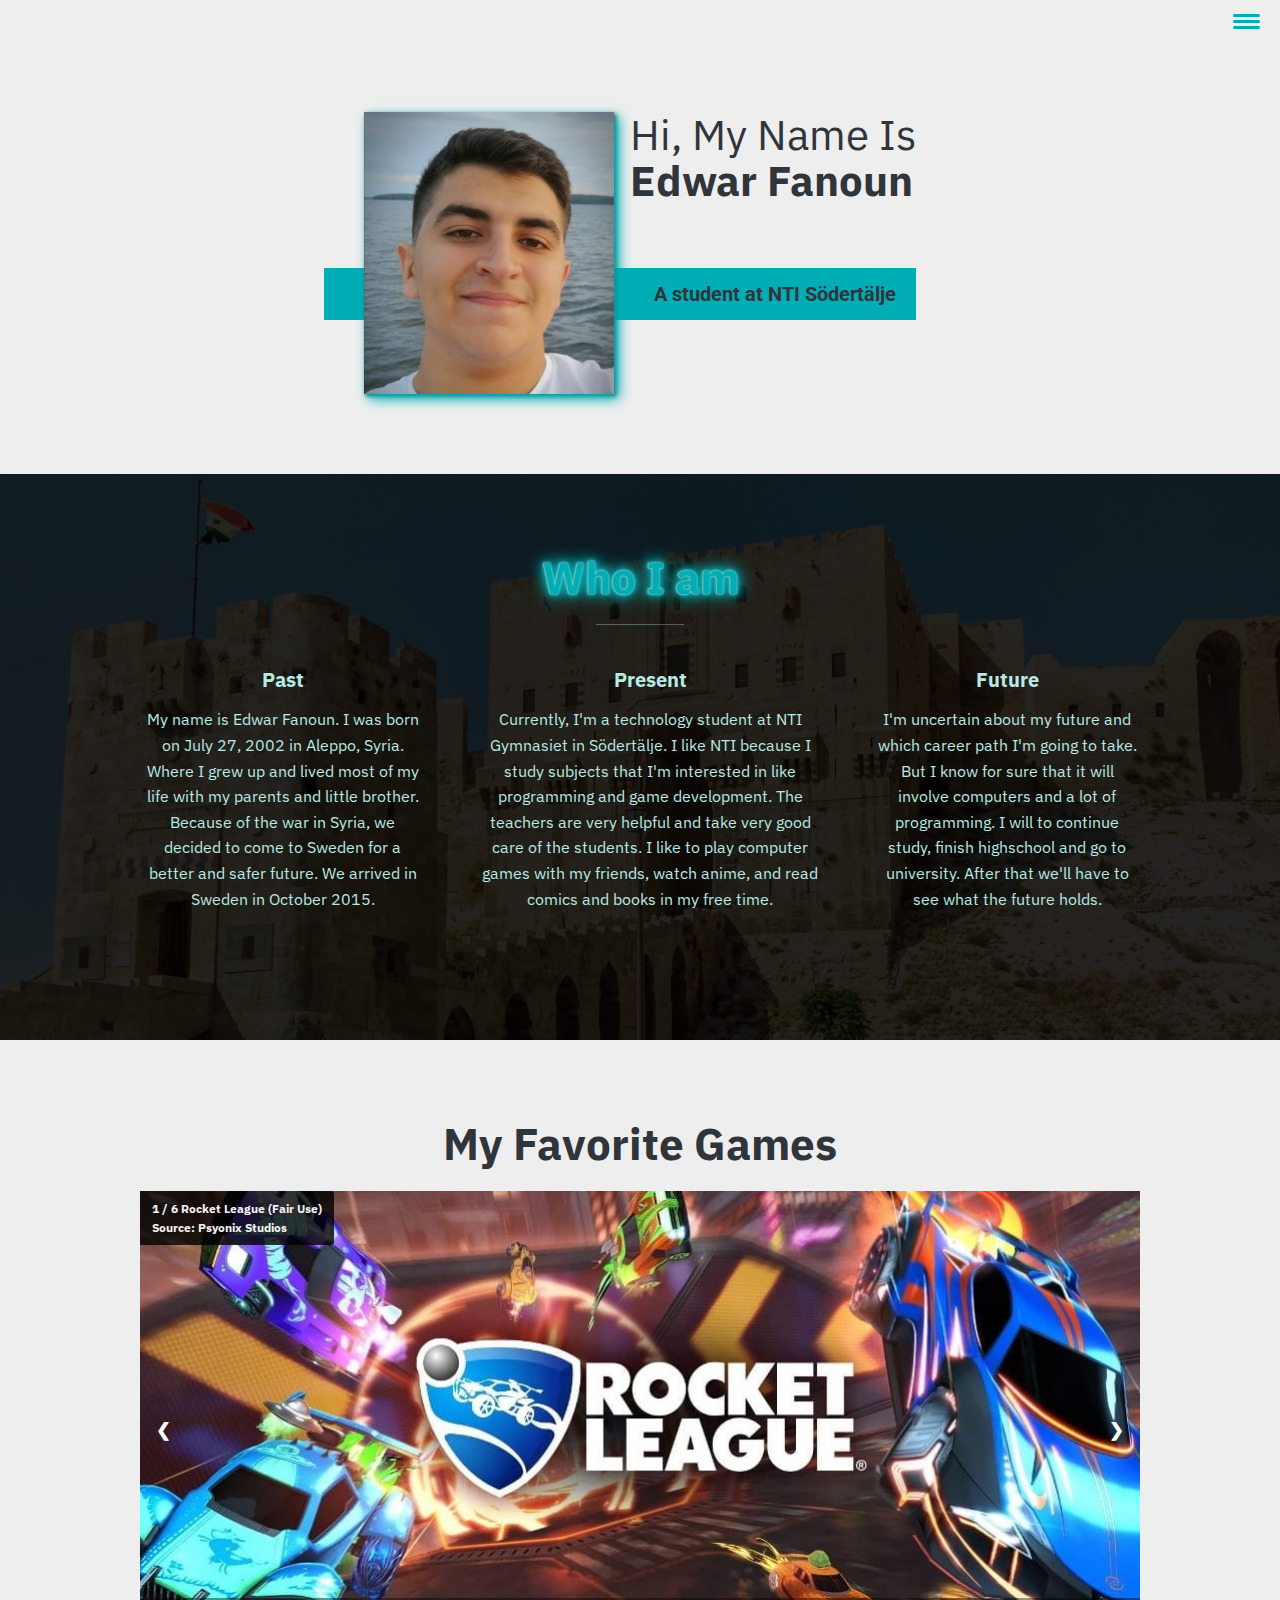
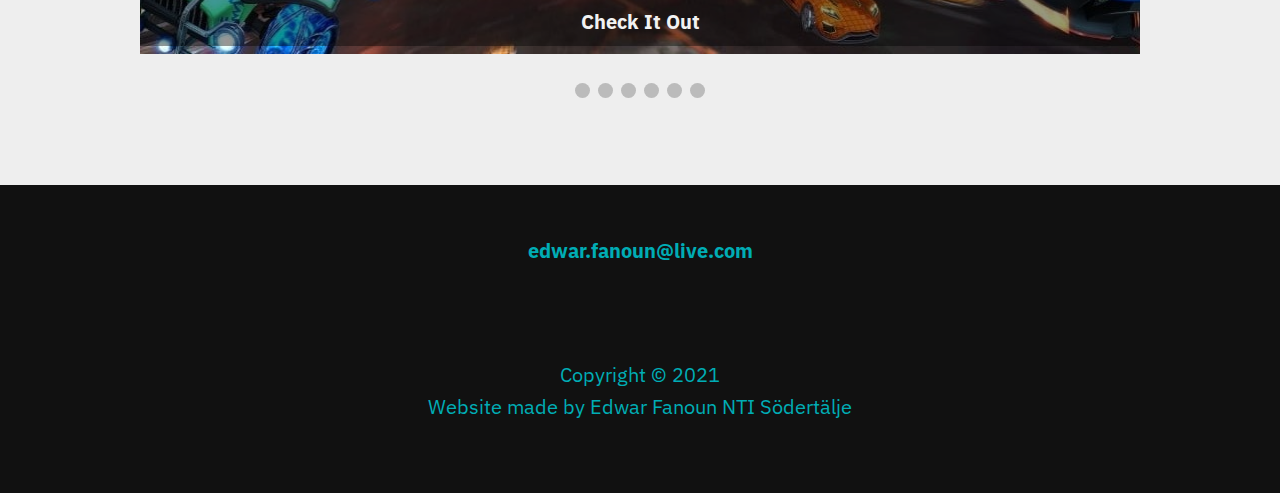
==== index.html @ 3e74bfff "c" ====
<!DOCTYPE html>
<html lang="en">
    <head>
        <meta charset="UTF-8">
        <meta name="viewport" content="width=device=width,initial-scale=1.0 ">
        <title> Edwar's Portfolio </title>
        <link rel="stylesheet" href="Index.css">
        <link rel="stylesheet" href="https://cdnjs.cloudflare.com/ajax/libs/font-awesome/5.11.2/css/all.css" integrity="sha256-46qynGAkLSFpVbEBog43gvNhfrOj+BmwXdxFgVK/Kvc=" crossorigin="anonymous"/>
        <link rel="preconnect" href="https://fonts.gstatic.com">
        <link href="https://fonts.googleapis.com/css2?family=IBM+Plex+Sans:wght@300;700&family=Roboto:wght@300;700&display=swap" rel="stylesheet">
    </head>

    <body>
        <header>

            <button class="nav-toggle" aria-label="toggle navigation">
                <span class="hamburger"  id="home"></span>
            </button>
            <nav class="nav">
                <ul class="nav_list">
                    <li class="nav_item"><a href="#home" class="nav_link"> Introduction </a>
                    <li class="nav_item"><a href="#about" class="nav_link"> About Me </a>
                    <li class="nav_item"><a href="#games" class="nav_link"> My Favorite Games </a>
                    <li class="nav_item"><a href="#footer" class="nav_link"> Contact me </a>
                </ul>
            </nav>
        </header>

        <!--  Introduction  -->
        <section class="intro">
            <h1 class="section_title section_title-intro">
                Hi, My Name Is <strong> Edwar Fanoun </strong>
            </h1>
            <p class="section_subtitle section_subtitle-intro"> A student at NTI Södertälje </p>
            <img src="Assets/Me4.jpg" alt="A picture of Edwar" class="intro_img">
        </section>

        <!-- About Me -->
        <section class="about-me" id="about">
            <h2 class="section__title section_title-about"> Who I am </h2>


            <div class="about-me-texts">
                <div class="about-me-text">
                    <h3> Past </h3>
                    <p>My name is Edwar Fanoun. I was born on July 27, 2002 in Aleppo, Syria. 
                        Where I grew up and lived most of my life with my parents and little brother. 
                        Because of the war in Syria, we decided to come to Sweden for a better and safer future. 
                        We arrived in Sweden in October 2015.  </p>
                </div>

                <div class="about-me-text">
                    <h3> Present </h3>
                    <p> Currently, I'm a technology student at NTI Gymnasiet in Södertälje.
                        I like NTI because I study subjects that I'm interested in like programming and game development. 
                        The teachers are very helpful and take very good care of the students. 
                        I like to play computer games with my friends, watch anime, and read comics and books in my free time.</p>
                </div>

                <div class="about-me-text">
                    <h3> Future </h3>
                    <p> I'm uncertain about my future and which career path I'm going to take.
                        But I know for sure that it will involve computers and a lot of programming. 
                        I will to continue study, finish highschool and go to university. After that we'll have to see
                        what the future holds.
                        </p>
                </div>
            </div>

        </section>

        <!-- My Favorite games-->
        <section class="games">
            <h2 class="section_title-games" id="games"> My Favorite Games </h2>

            <div class="slideshow-container">

                <div class="mySlides fade">
                    <div class="numbertext"> 1 / 6  Rocket League (Fair Use) <br/> Source: Psyonix Studios </div>
                    <img src="Assets/RL.jpg" alt="Picture of the game Rocket League" style="width:100%" class="slideshow-img">
                    <div><a class="rl-text" href= https://www.epicgames.com/store/en-US/product/rocket-league/home target="_blank"> Check It Out </a></div>
                </div>

                <div class="mySlides fade">
                    <div class="numbertext"> 2 / 6 Kingdom Come: Deliverance (Fair Use) <br/> Source: Warhorse Studios  </div>
                    <img src="Assets/kcd.jpg" alt="Picture of the game Kingdom Come" style="width:100%" class="slideshow-img">
                    <div><a class="kcd-text" href= https://store.steampowered.com/app/379430/Kingdom_Come_Deliverance/ target="_blank"> Check It Out </a></div>
                </div>

                <div class="mySlides fade">
                    <div class="numbertext"> 3 / 6  Sekiro™: Shadows Die Twice (Fair Use) <br/> Source: From Software </div>
                    <img src="Assets/sekiro.jpg" alt="Picture of the game Sekiro" style="width:100%" class="slideshow-img">
                    <div><a class="sekiro-text" href= https://store.steampowered.com/app/814380/Sekiro_Shadows_Die_Twice__GOTY_Edition/ target="_blank"> Check It Out </a></div>
                </div>

                <div class="mySlides fade">
                    <div class="numbertext"> 4 / 6  Divinity: Original Sin II - Definitive Edition (Fair Use) <br/> Source: Larian Studios </div>
                    <img src="Assets/divinity.jpg" alt="Picture of the game Divinity" style="width:100%" class="slideshow-img">
                    <div><a class="div-text" href= https://store.steampowered.com/app/435150/Divinity_Original_Sin_2__Definitive_Edition/ target="_blank"> Check It Out </a></div>
                </div>

                <div class="mySlides fade">
                    <div class="numbertext"> 5 / 6  Hades (Fair Use) <br/> Source: Supergiant Games </div>
                    <img src="Assets/hades.jpg" alt="Picture of the game Hades" style="width:100%" class="slideshow-img">
                    <div><a class="hades-text" href= https://store.steampowered.com/app/1145360/Hades/ target="_blank"> Check It Out </a></div>
                </div>

                <div class="mySlides fade">
                    <div class="numbertext"> 6 / 6  Monster Hunter: World (Fair Use) <br/> Source: Capcom </div>
                    <img src="Assets/mhw.jpg" alt="Picture of the game Monster Hunter World" style="width:100%" class="slideshow-img">
                    <div><a class="mhw-text" href= https://store.steampowered.com/app/582010/Monster_Hunter_World/ target="_blank"> Check It Out </a> </div>
                </div>

                <a class="prev" onclick="plusSlides(-1)">&#10094;</a>
                <a class="next" onclick="plusSlides(1)">&#10095;</a>
            </div>
            <script src="slideshow.js"></script>
            <br>

            <div style="text-align:center">
            <span class="dot" onclick="currentSlide(1)"></span>
            <span class="dot" onclick="currentSlide(2)"></span>
            <span class="dot" onclick="currentSlide(3)"></span>
            <span class="dot" onclick="currentSlide(4)"></span>
            <span class="dot" onclick="currentSlide(5)"></span>
            <span class="dot" onclick="currentSlide(6)"></span>
            </div>

            
        </section>

        <!-- Footer -->
        <footer class="footer" id="footer">
            <a href="mailto:edwar.fanoun@live.com" class="footer_link">edwar.fanoun@live.com</a>
            <ul class="social-list">
                <li class="social-list_item">
                    <a class="social-list_link" href="https://www.ntigymnasiet.se/sodertalje/">
                        <i class="fas fa-graduation-cap"></i>
                    </a>
                </li>
               
                <li class="social-list_item">
                    <a class="social-list_link" href="https://steamcommunity.com/id/Edward_F">
                        <i class="fab fa-steam"></i>
                    </a>
                </li>
               
                <li class="social-list_item">
                    <a class="social-list_link" href="https://www.reddit.com/user/Edward-Fa">
                        <i class="fab fa-reddit"></i>
                    </a>
                </li>
                
                <li class="social-list_item">
                    <a class="social-list_link" href="https://www.instagram.com/edwar.fanoun/">
                        <i class="fab fa-instagram"></i>
                    </a>
                </li>
               
                <li class="social-list_item">
                    <a class="social-list_link" href="https://github.com/EdwarF7">
                        <i class="fab fa-github"></i>
                    </a>
                </li>
            </ul>
            <p> Copyright &copy; 2021 <br> Website made by Edwar Fanoun NTI Södertälje </p>
        </footer>
        
        <script src="hamburger.js"></script>

    </body>
</html>
---- Index.css ----
*,
*::before,
*::after {
    box-sizing:border-box
}

/* Custom properties */
    :root {
        --ff-primary: 'IBM Plex Sans', sans-serif;
        --ff-secondry: 'Roboto', sans-serif;

        --fw-reg: 400;
        --fw-bold: 700;

        --clr-light: #b8e9e3;
        --clr-dark: #30353b;
        --clr-accent: #00adb5;
        --clr-background: #eeeeee;

        --fs-h1: 2.60rem;
        --fs-h2: 2.75rem;
        --fs-h3: 1.25rem;
        --fs-body: 1rem;

        --bs: 0.30em 0.30em 0.75em #00adb5,
              0.125em 0.125em 0.25em #00565a;
    }

@media (min-wdith: 800px) {
    :root{
        --fs-h1: 4.5rem;
        --fs-h2: 3.75rem;
        --fs-h3: 1.5rem;
        --fs-body: 1.25rem;
    }
}

/* General Styles */

    html {
        scroll-behavior: smooth;
    }

    body {
        background: var(--clr-background);
        color: var(--clr-dark);
        margin: 0;
        font-family: var(--ff-primary);
        font-size: var(--fs-body);
        line-height: 1.6;
    }

    section {
        padding: 5em 2em;
    }

    img {
        display: block;
        max-width: 100%;
    }
    
    strong { font-weight: var(--fw-bold);}

    :focus {
        outline: 3px solid var(--clr-accent);
        outline-offset: 3px;
    }
/* Typography */
    
    h1, h2, h3 {
        line-height: 1.1;
        margin: 0;
    }

    h1 { font-size: var(--fs-h1);}
    h2 { font-size: var(--fs-h2);}
    h3 { font-size: var(--fs-h3);}

    .section_title {
        margin-bottom: .25em;
    }

    .section_title-intro {
        font-weight: var(--fw-reg);
    }

    .section_title-intro strong {
        display: block;
    }

    .section_title-games {
        font-weight: var(--fw-bold);
        margin-bottom: .5em;
        text-align: center;
    }

    .section_subtitle {
        margin: 0;
        font-size: var(--fs-h3);
    }

    .section_subtitle-intro {
        color: var(--clr-dark);
        font-weight: bold;
    }

    .section_subtitle-intro, .section_subtitle-about {
        background: var(--clr-accent);
        padding: .50em 1em;
        font-family: var(--ff-secondry);
        margin-bottom: 1em;
    }

/* Header */

    header {
        display: flex;
        justify-content: space-between;
        padding: 1em;
    }

    .nav {
        position: fixed;
        background: var(--clr-dark);
        color: var(--clr-light);
        top: 0;
        bottom: 0;
        left: 0;
        right: 0;
        z-index: 100;

        transform: translateX(100%);
        transition: transform 250ms cubic-bezier(.5, 0, .5, 1);
    }

    .nav_list {
        list-style: none;
        display: flex;
        height: 100%;
        flex-direction: column;
        justify-content: space-evenly;
        align-items: center;
        margin: 0;
        padding: 0;
    }

    .nav_link {
        color: inherit;
        font-weight: var(--fw-bold);
        font-size: var(--fs-h2);
        text-decoration: none;
    }

    .nav_link:hover {
        color: var(--clr-accent);
    }

    .nav-toggle {
        padding : .5em;
        background: transparent;
        border: 0;
        cursor: pointer;
        position: absolute;
        right: 1em;
        top: 1em;
        z-index: 1000;
    }

    .nav-open .nav {
        transform: translateX(0);
    }

    .nav-open .nav-toggle {
        position: fixed;
    }

    .nav-open .hamburger {
        transform: rotate(.625turn);
    }

    .nav-open .hamburger::before{
        transform: rotate(90deg) translateX(-6px);
    }

    .nav-open .hamburger::after{
        opacity: 0;
    }

    .hamburger {
        display: block;
        position: relative;
    }

    .hamburger,
    .hamburger::before,
    .hamburger::after {
        background: var(--clr-accent);
        width: 2em;
        height: 3px;
        border-radius: 1em;
        transition: transform 250ms ease-in-out;
    }

    .hamburger::before,
    .hamburger::after {
        content: '';
        position: absolute;
        left: 0;
        right: 0;
    }

    .hamburger::before { top: 6px; }
    .hamburger::after { bottom: 6px; }



/* Intro section */

    .intro {
        position: relative;
    }

    .intro_img {
        box-shadow: var(--bs);
    }

    .section_subtitle-intro {
        display: inline-block;
    }

    @media (min-width: 600px) {
        .intro {
            display: grid;
            width: min-content;
            margin: 0 auto;
            grid-column-gap: 1em;
            grid-template-areas:
                "img title"
                "img subtitle";
            grid-template-columns: min-content max-content;
        }

        .intro_img{
            grid-area: img;
            min-width: 250px;
            position: relative;
            z-index: 2;
        }

        .section_subtitle-intro {
            align-self: start;
            grid-column: -1 / 1;
            grid-row: 2;
            text-align: right;
            position: relative;
            left: -2em;
            width: calc(100% + 2em);
        }
    }


/* About Me */

    .about-me {
        background-color: #1d1d1df6;
        background-image: url("Assets/aleppo-citadel.jpg");
        background-size: cover;
        background-blend-mode: multiply;
        color: var(--clr-light);
        text-align: center;
    }

    .section_title-about {
        color: var(--clr-accent);
        position: relative;
        text-shadow: 0 0 1px #aad8d3, 0 0 2.5px #aad8d3, 0 0 5px #00adb5, 0 0 10px #00adb5, 0 0 15px #00adb5, 0 0 20px #00adb5;
        animation: glow 1s ease-in-out infinite alternate;
    }

    @keyframes glow {
        from {
          text-shadow: 0 0 5px #aad8d3, 0 0 10px #aad8d3, 0 0 15px #00adb5, 0 0 20px #00adb5, 0 0 25px #00adb5, 0 0 30px #00adb5;
        }
        to {
          text-shadow: 0 0 5px #aad8d3, 0 0 10px #aad8d3, 0 0 30px #00adb5, 0 0 40px #00adb5, 0 0 50px #00adb5, 0 0 60px #00adb5;
        }
      }

    .section_title-about::after {
        content: '';
        display: block;
        width: 2em;
        height: 1px;
        margin: 0.5em auto 1em;
        background: var(--clr-light);
        opacity: 0.35;
    }

    .about-me-texts {
        margin-bottom: 2em;
    }

    .about-me-text {
        max-width: 500px;
        margin: 0 auto;
    }

    @media (min-width: 800px) {
        .about-me-texts {
            display: flex;
            max-width: 1000px;
            margin-left: auto;
            margin-right: auto;
        }

        .about-me-text + .about-me-text {
            margin-left: 3em;
        }
    }


/* Footer */

    .footer {
        background: #111;
        color: var(--clr-accent);
        text-align: center;
        padding: 2.5em 0;
        font-size: var(--fs-h3);
    }

    .footer a {
        color: inherit;
        text-decoration: none;
    }

    .footer_link {
        font-weight: var(--fw-bold);
    }

    .footer_link:hover, .social-list_link:hover {
        opacity: .4;
    }

    .footer_link:hover {
        text-decoration: underline;
    }

    .social-list {
        list-style: none;
        display: flex;
        justify-content: center;
        margin: 2em 0 0;
        padding: 0;
    }

    .social-list_item {
        margin: 0 .5em;
    }

    .social-list_link {
        padding: .5em;
    }





/* Slideshow CSS */

    /* Slideshow container */
    .slideshow-container {
    max-width: 1000px;
    position: relative;
    margin: auto;
    }

    /* Hide the images by default */
    .mySlides {
    display: none;
    }

    /* Next & previous buttons */
    .prev, .next {
    cursor: pointer;
    position: absolute;
    top: 50%;
    width: auto;
    margin-top: -22px;
    padding: 16px;
    color: white;
    font-weight: bold;
    font-size: 18px;
    transition: 0.6s ease;
    border-radius: 0 3px 3px 0;
    user-select: none;
    }

    /* Position the "next button" to the right */
    .next {
    right: 0;
    border-radius: 3px 0 0 3px;
    }

    /* On hover, add a black background color with a little bit see-through */
    .prev:hover, .next:hover, .rl-text:hover, .kcd-text:hover, .sekiro-text:hover, .div-text:hover, .hades-text:hover, .mhw-text:hover {
    background-color: #00f2ff79;
    }

    /* Caption text */
    .rl-text, .kcd-text, .sekiro-text, .div-text, .hades-text, .mhw-text {
    color: #f2f2f2;
    font-size: 20px;
    cursor: pointer;
    padding: 8px 12px;
    position: absolute;
    width: 100%;
    bottom: 8px;
    text-align: center;
    font-weight: bold;
    text-decoration: none;
    background-color: rgba(0, 0, 0, 0.404);
    }

    /* Number text (1/6 etc) */
    .numbertext {
    color: #f2f2f2;
    font-size: 12px;
    padding: 8px 12px;
    position: absolute;
    top: 0;
    font-weight: bold;
    width: auto;
    border-radius: 0 3px 3px 0;
    background-color: rgba(0,0,0,0.8);
    }

    /* The dots/bullets/indicators */
    .dot {
    cursor: pointer;
    height: 15px;
    width: 15px;
    margin: 0 2px;
    background-color: #bbb;
    border-radius: 50%;
    display: inline-block;
    transition: background-color 0.6s ease;
    }

    .active, .dot:hover {
    background-color: #717171;
    }

    /* Fading animation */
    .fade {
    -webkit-animation-name: fade;
    -webkit-animation-duration: 1.5s;
    animation-name: fade;
    animation-duration: 1.5s;
    }

    @-webkit-keyframes fade {
    from {opacity: .4}
    to {opacity: 1}
    }

    @keyframes fade {
    from {opacity: .4}
    to {opacity: 1}
    }

    @media only screen and (max-width: 300px) {
        .prev, .next, .rl-text, .kcd-text, .sekiro-text, .div-text, .hades-text, .mhw-text { font-size:11px}
    }
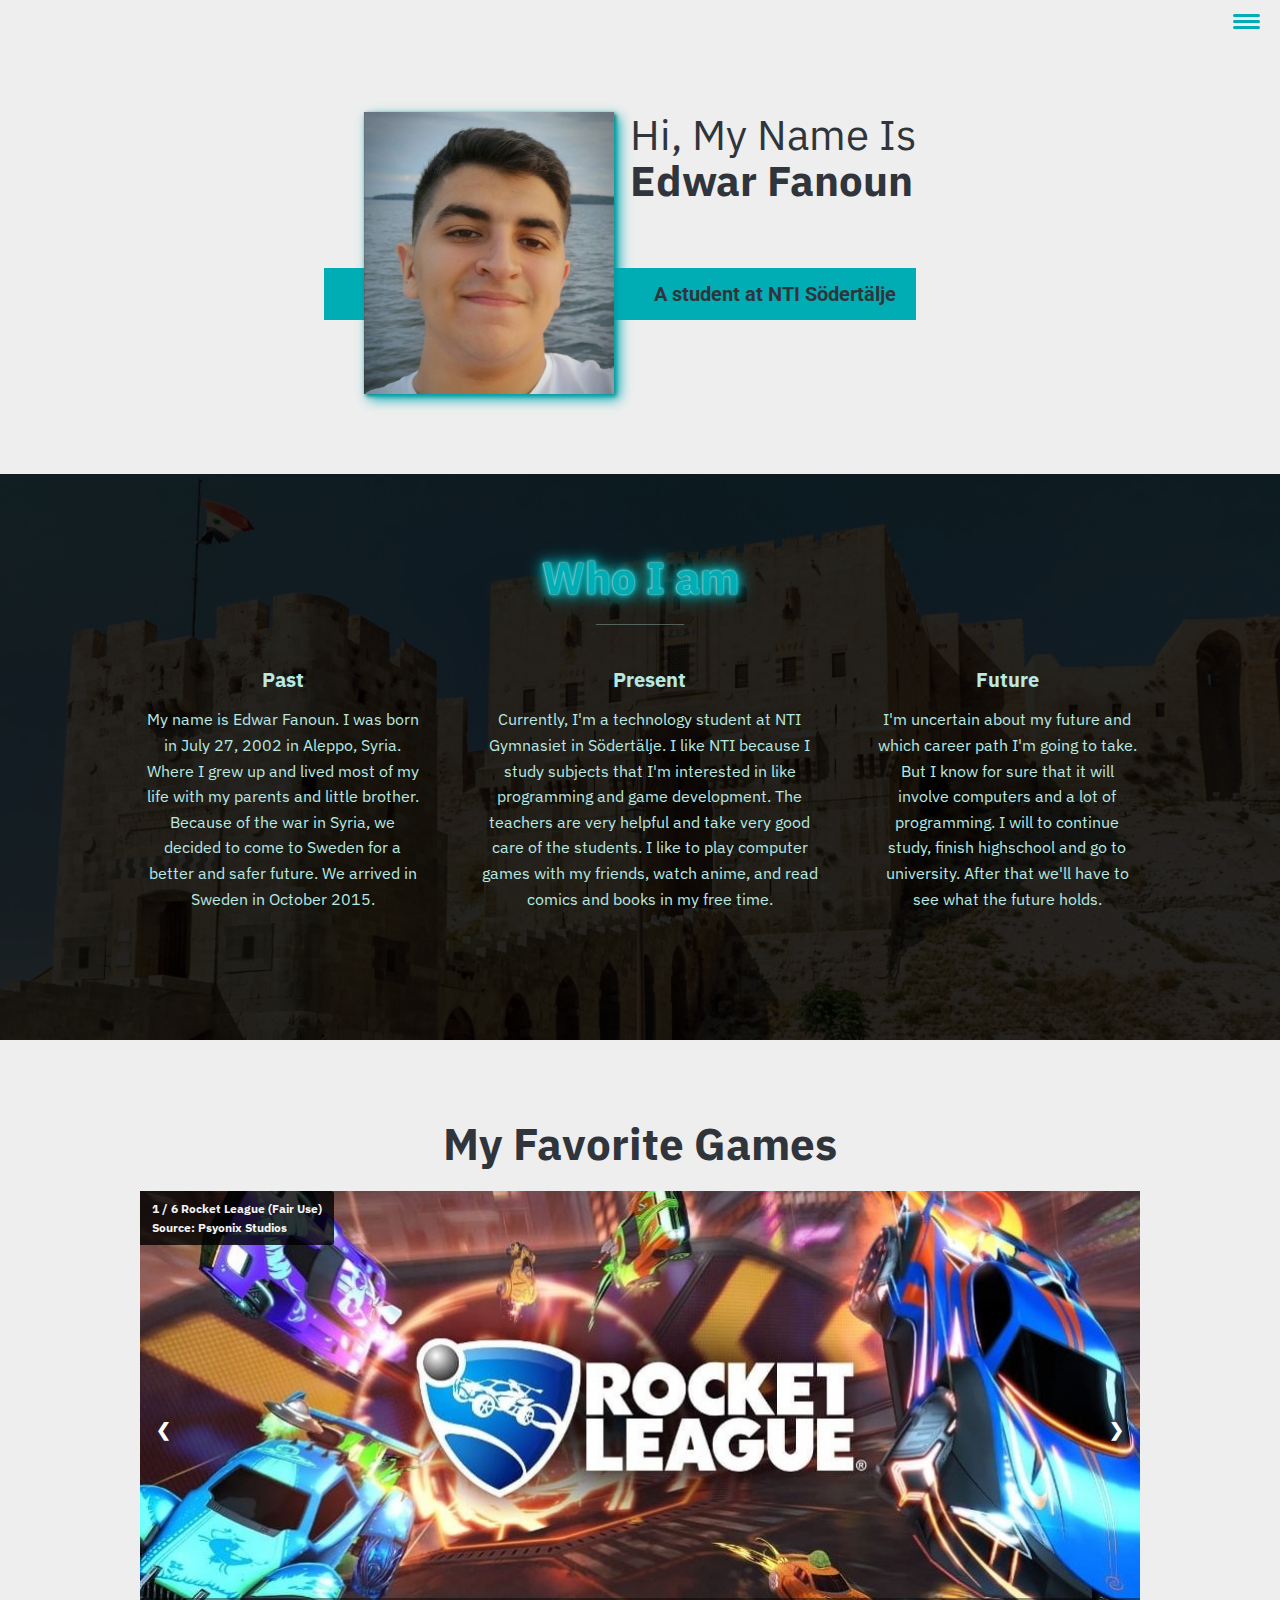
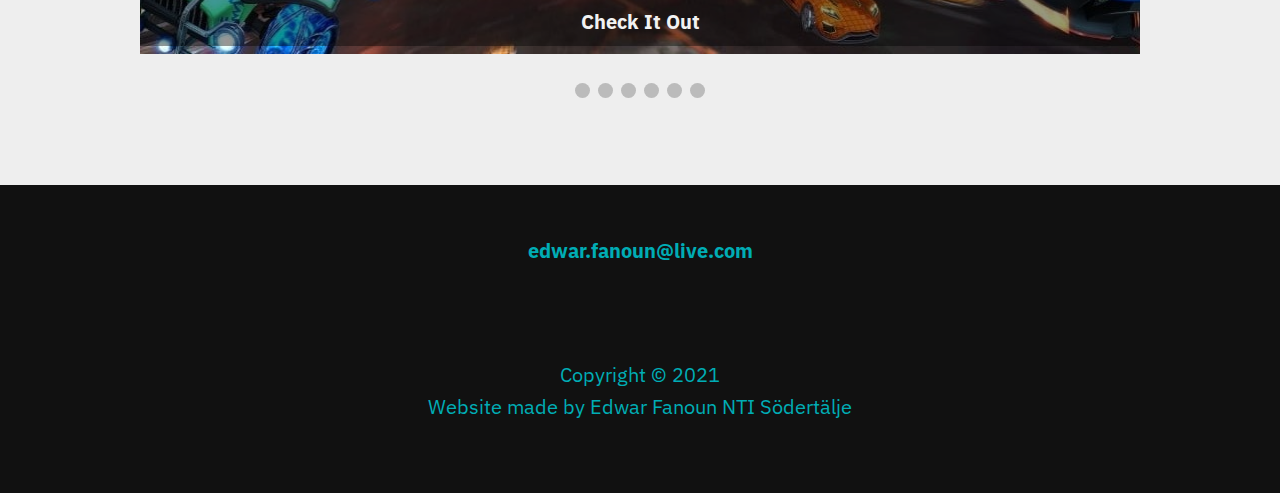
==== commit 5c56e8ba: "c" ====
--- a/index.html
+++ b/index.html
@@ -43,7 +43,7 @@
             <div class="about-me-texts">
                 <div class="about-me-text">
                     <h3> Past </h3>
-                    <p>My name is Edwar Fanoun. I was born on July 27, 2002 in Aleppo, Syria. 
+                    <p>My name is Edwar Fanoun. I was born in July 27, 2002 in Aleppo, Syria. 
                         Where I grew up and lived most of my life with my parents and little brother. 
                         Because of the war in Syria, we decided to come to Sweden for a better and safer future. 
                         We arrived in Sweden in October 2015.  </p>
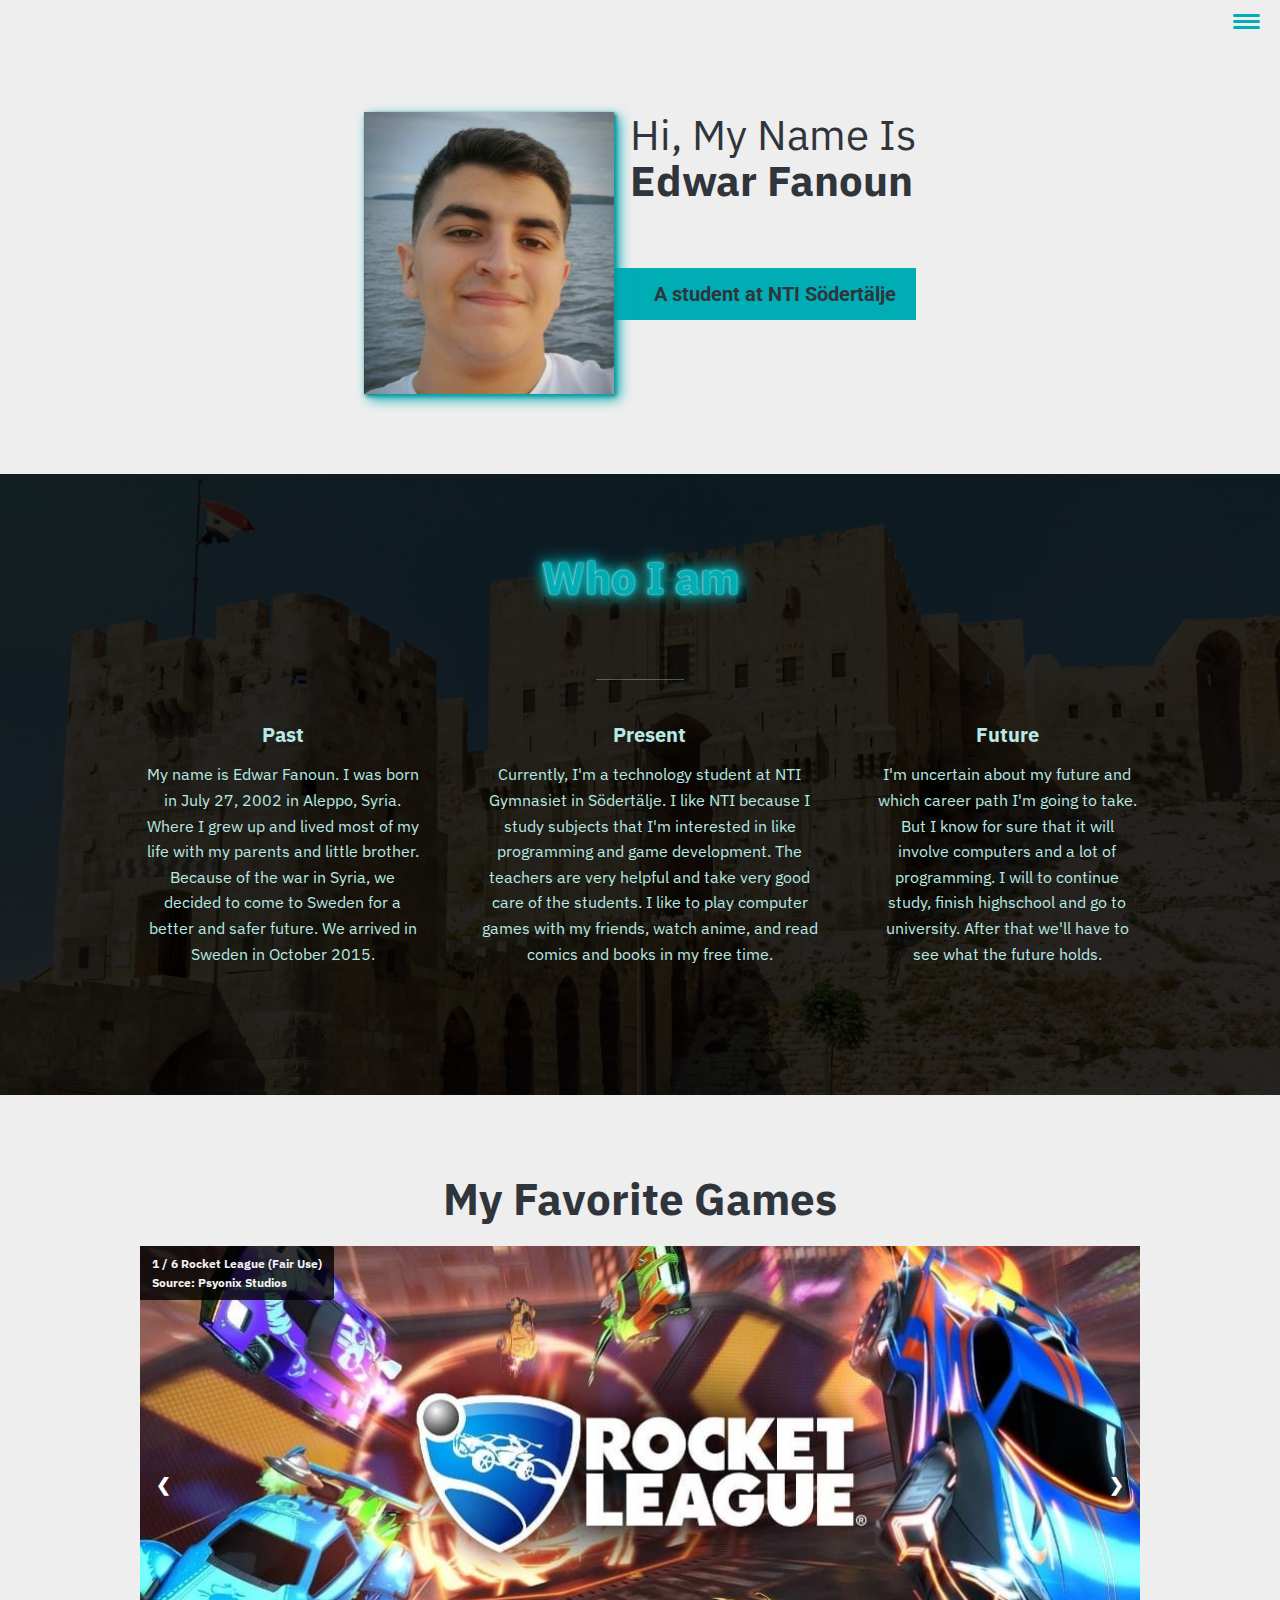
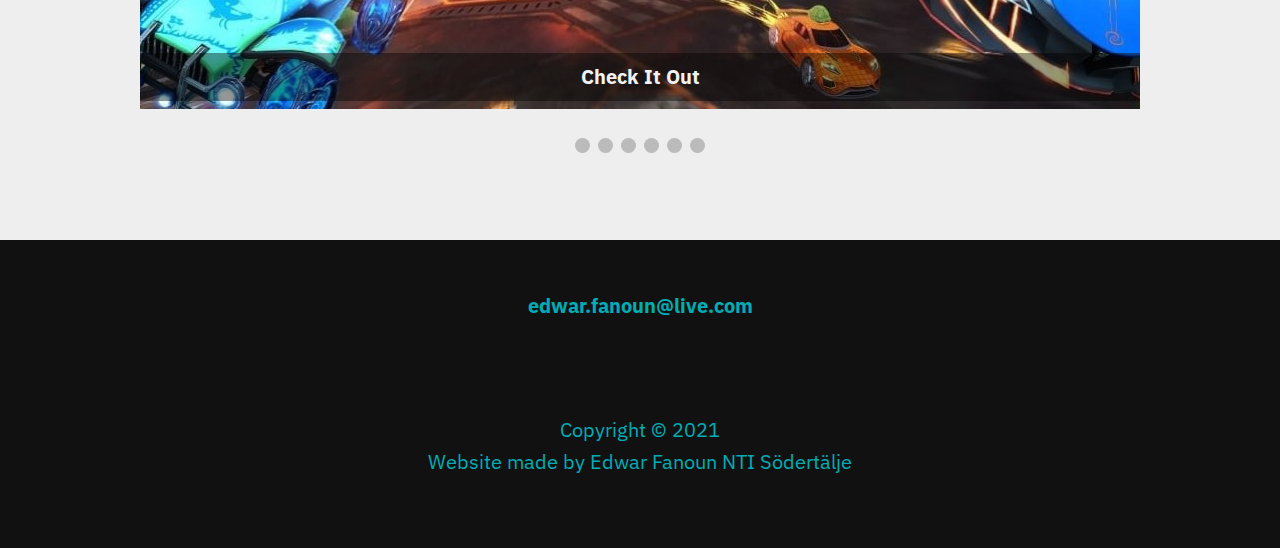
==== commit a8545917: "c" ====
--- a/index.html
+++ b/index.html
@@ -20,7 +20,7 @@
                 <ul class="nav_list">
                     <li class="nav_item"><a href="#home" class="nav_link"> Introduction </a>
                     <li class="nav_item"><a href="#about" class="nav_link"> About Me </a>
-                    <li class="nav_item"><a href="#games" class="nav_link"> My Favorite Games </a>
+                    <li class="nav_item"><a href="#games" class="nav_link"> Favorite Games </a>
                     <li class="nav_item"><a href="#footer" class="nav_link"> Contact me </a>
                 </ul>
             </nav>
@@ -36,7 +36,7 @@
         </section>
 
         <!-- About Me -->
-        <section class="about-me" id="about">
+        <section class="about-me" id="about" title="A picture of the citadel of Aleppo Source: trip.com">
             <h2 class="section__title section_title-about"> Who I am </h2>
 
 
@@ -114,7 +114,7 @@
                 <a class="prev" onclick="plusSlides(-1)">&#10094;</a>
                 <a class="next" onclick="plusSlides(1)">&#10095;</a>
             </div>
-            <script src="slideshow.js"></script>
+            <script src="/JavaScript/slideshow.js"></script>
             <br>
 
             <div style="text-align:center">
@@ -166,7 +166,7 @@
             <p> Copyright &copy; 2021 <br> Website made by Edwar Fanoun NTI Södertälje </p>
         </footer>
         
-        <script src="hamburger.js"></script>
+        <script src="/JavaScript/hamburger.js"></script>
 
     </body>
 </html>--- a/Index.css
+++ b/Index.css
@@ -253,8 +253,6 @@
             grid-row: 2;
             text-align: right;
             position: relative;
-            left: -2em;
-            width: calc(100% + 2em);
         }
     }
 
@@ -291,7 +289,7 @@
         display: block;
         width: 2em;
         height: 1px;
-        margin: 0.5em auto 1em;
+        margin: 1.75em auto 1em;
         background: var(--clr-light);
         opacity: 0.35;
     }
@@ -405,6 +403,7 @@
     /* On hover, add a black background color with a little bit see-through */
     .prev:hover, .next:hover, .rl-text:hover, .kcd-text:hover, .sekiro-text:hover, .div-text:hover, .hades-text:hover, .mhw-text:hover {
     background-color: #00f2ff79;
+    transition: 0.6s ease;
     }
 
     /* Caption text */
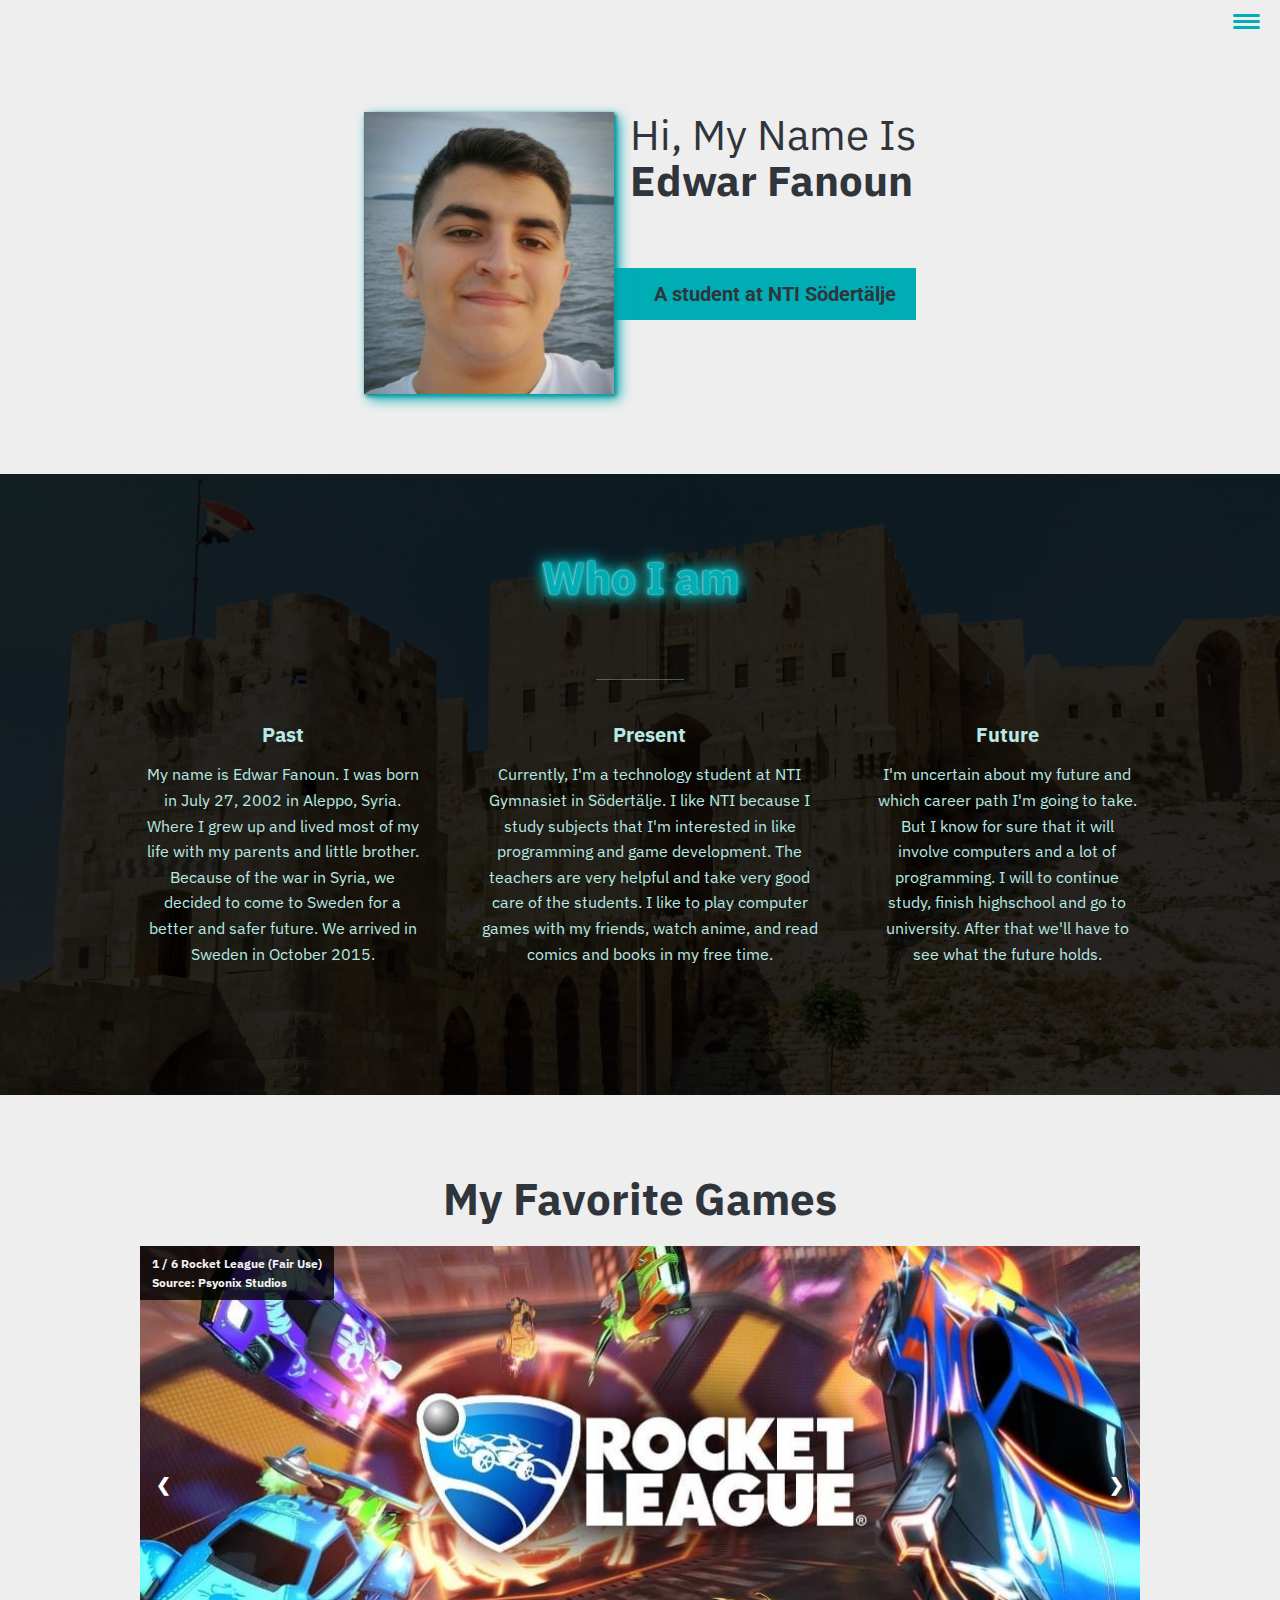
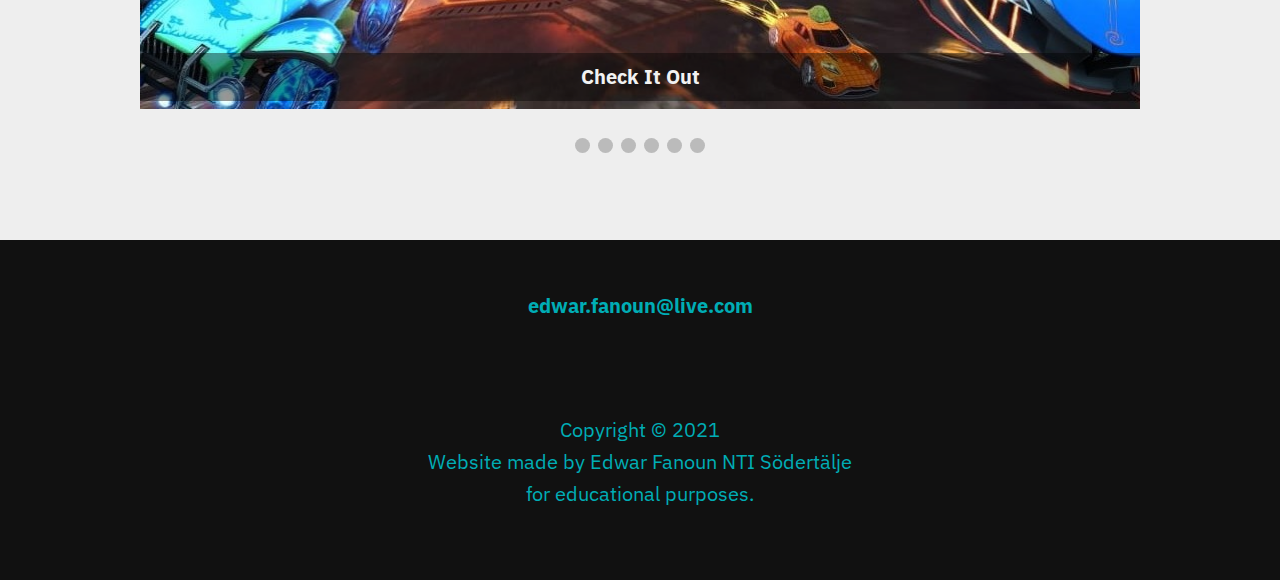
==== commit 3e4ec8b9: "c" ====
--- a/index.html
+++ b/index.html
@@ -163,7 +163,7 @@
                     </a>
                 </li>
             </ul>
-            <p> Copyright &copy; 2021 <br> Website made by Edwar Fanoun NTI Södertälje </p>
+            <p> Copyright &copy; 2021 <br> Website made by Edwar Fanoun NTI Södertälje <br> for educational purposes. </p>
         </footer>
         
         <script src="/JavaScript/hamburger.js"></script>
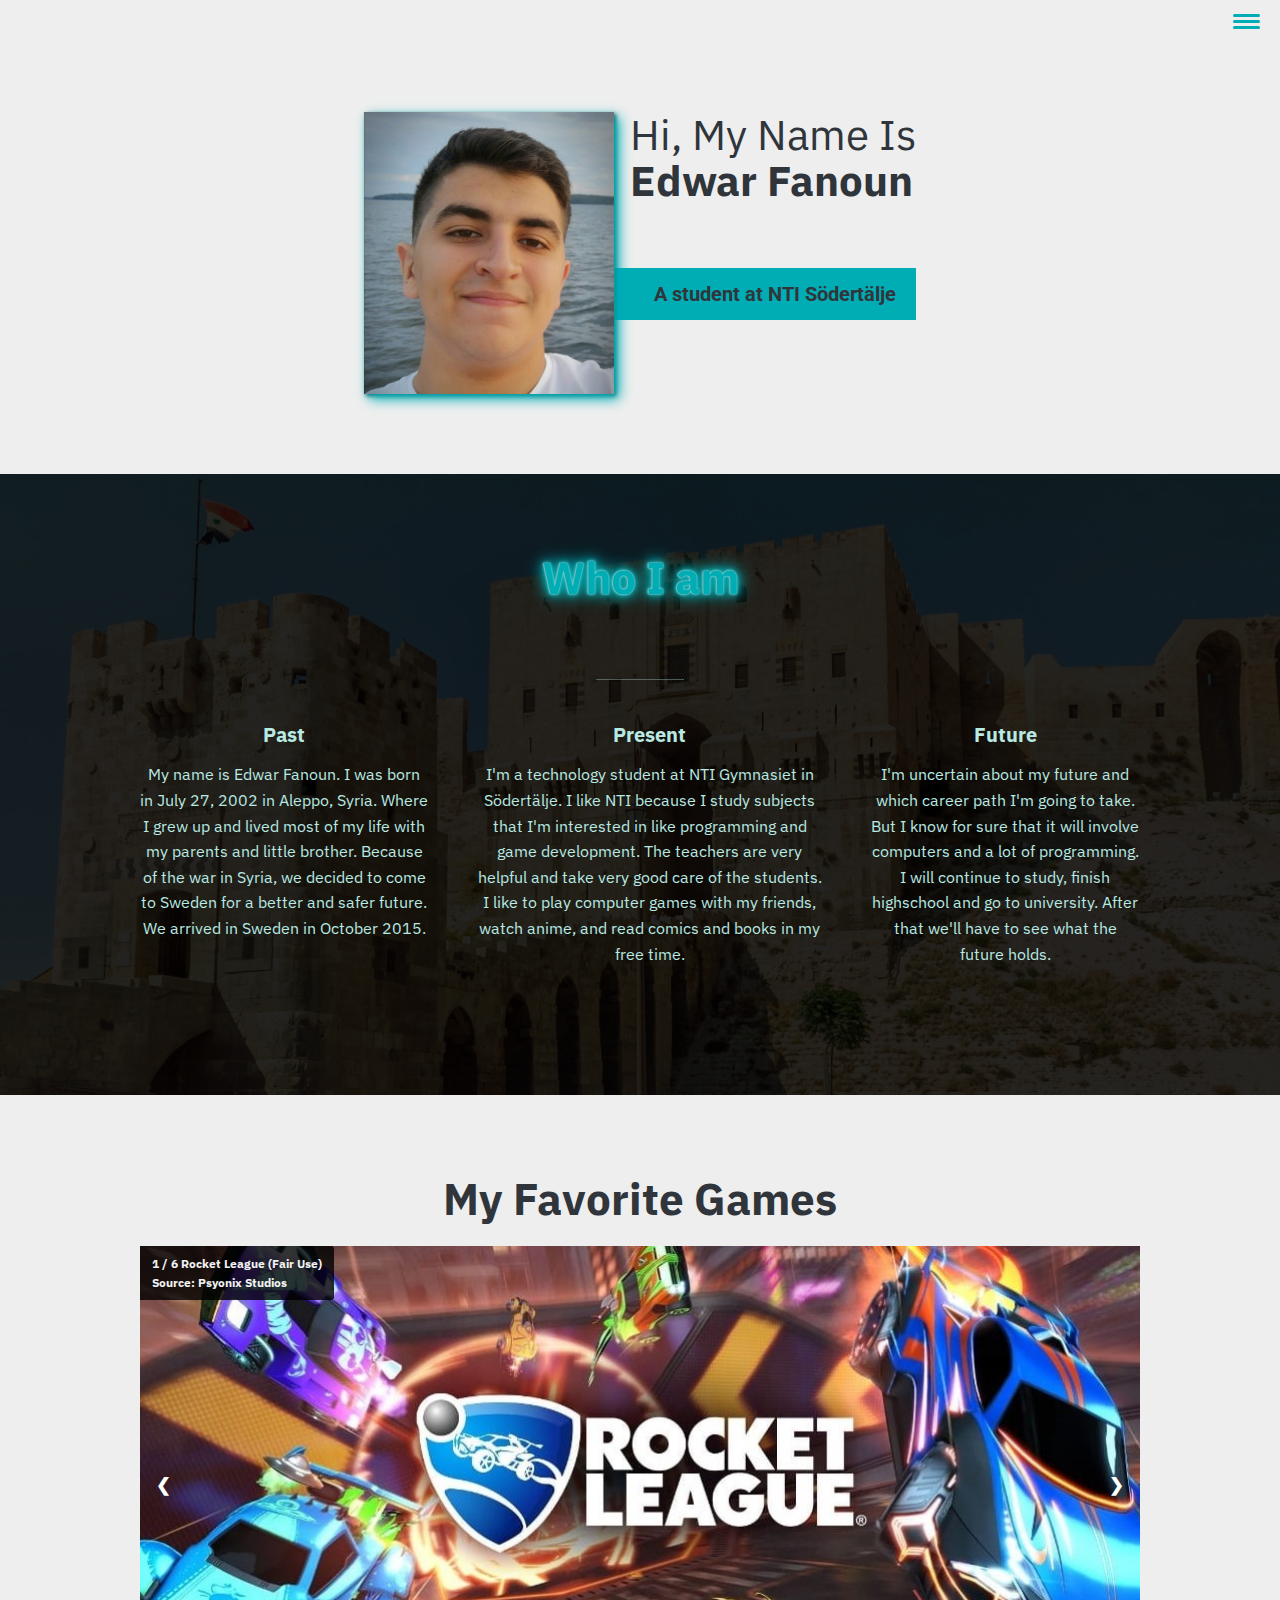
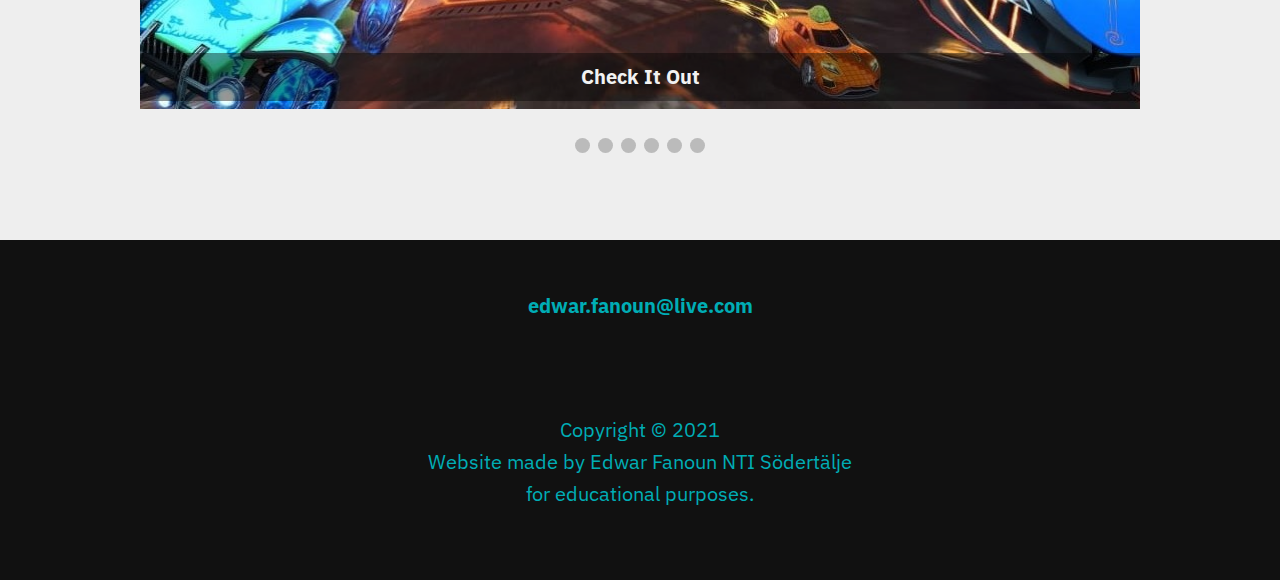
==== commit 3860fe47: "." ====
--- a/index.html
+++ b/index.html
@@ -51,7 +51,7 @@
 
                 <div class="about-me-text">
                     <h3> Present </h3>
-                    <p> Currently, I'm a technology student at NTI Gymnasiet in Södertälje.
+                    <p> I'm a technology student at NTI Gymnasiet in Södertälje.
                         I like NTI because I study subjects that I'm interested in like programming and game development. 
                         The teachers are very helpful and take very good care of the students. 
                         I like to play computer games with my friends, watch anime, and read comics and books in my free time.</p>
@@ -61,7 +61,7 @@
                     <h3> Future </h3>
                     <p> I'm uncertain about my future and which career path I'm going to take.
                         But I know for sure that it will involve computers and a lot of programming. 
-                        I will to continue study, finish highschool and go to university. After that we'll have to see
+                        I will continue to study, finish highschool and go to university. After that we'll have to see
                         what the future holds.
                         </p>
                 </div>
@@ -114,7 +114,7 @@
                 <a class="prev" onclick="plusSlides(-1)">&#10094;</a>
                 <a class="next" onclick="plusSlides(1)">&#10095;</a>
             </div>
-            <script src="/JavaScript/slideshow.js"></script>
+            <script src="JavaScript/slideshow.js"></script>
             <br>
 
             <div style="text-align:center">
@@ -166,7 +166,7 @@
             <p> Copyright &copy; 2021 <br> Website made by Edwar Fanoun NTI Södertälje <br> for educational purposes. </p>
         </footer>
         
-        <script src="/JavaScript/hamburger.js"></script>
+        <script src="JavaScript/hamburger.js"></script>
 
     </body>
 </html>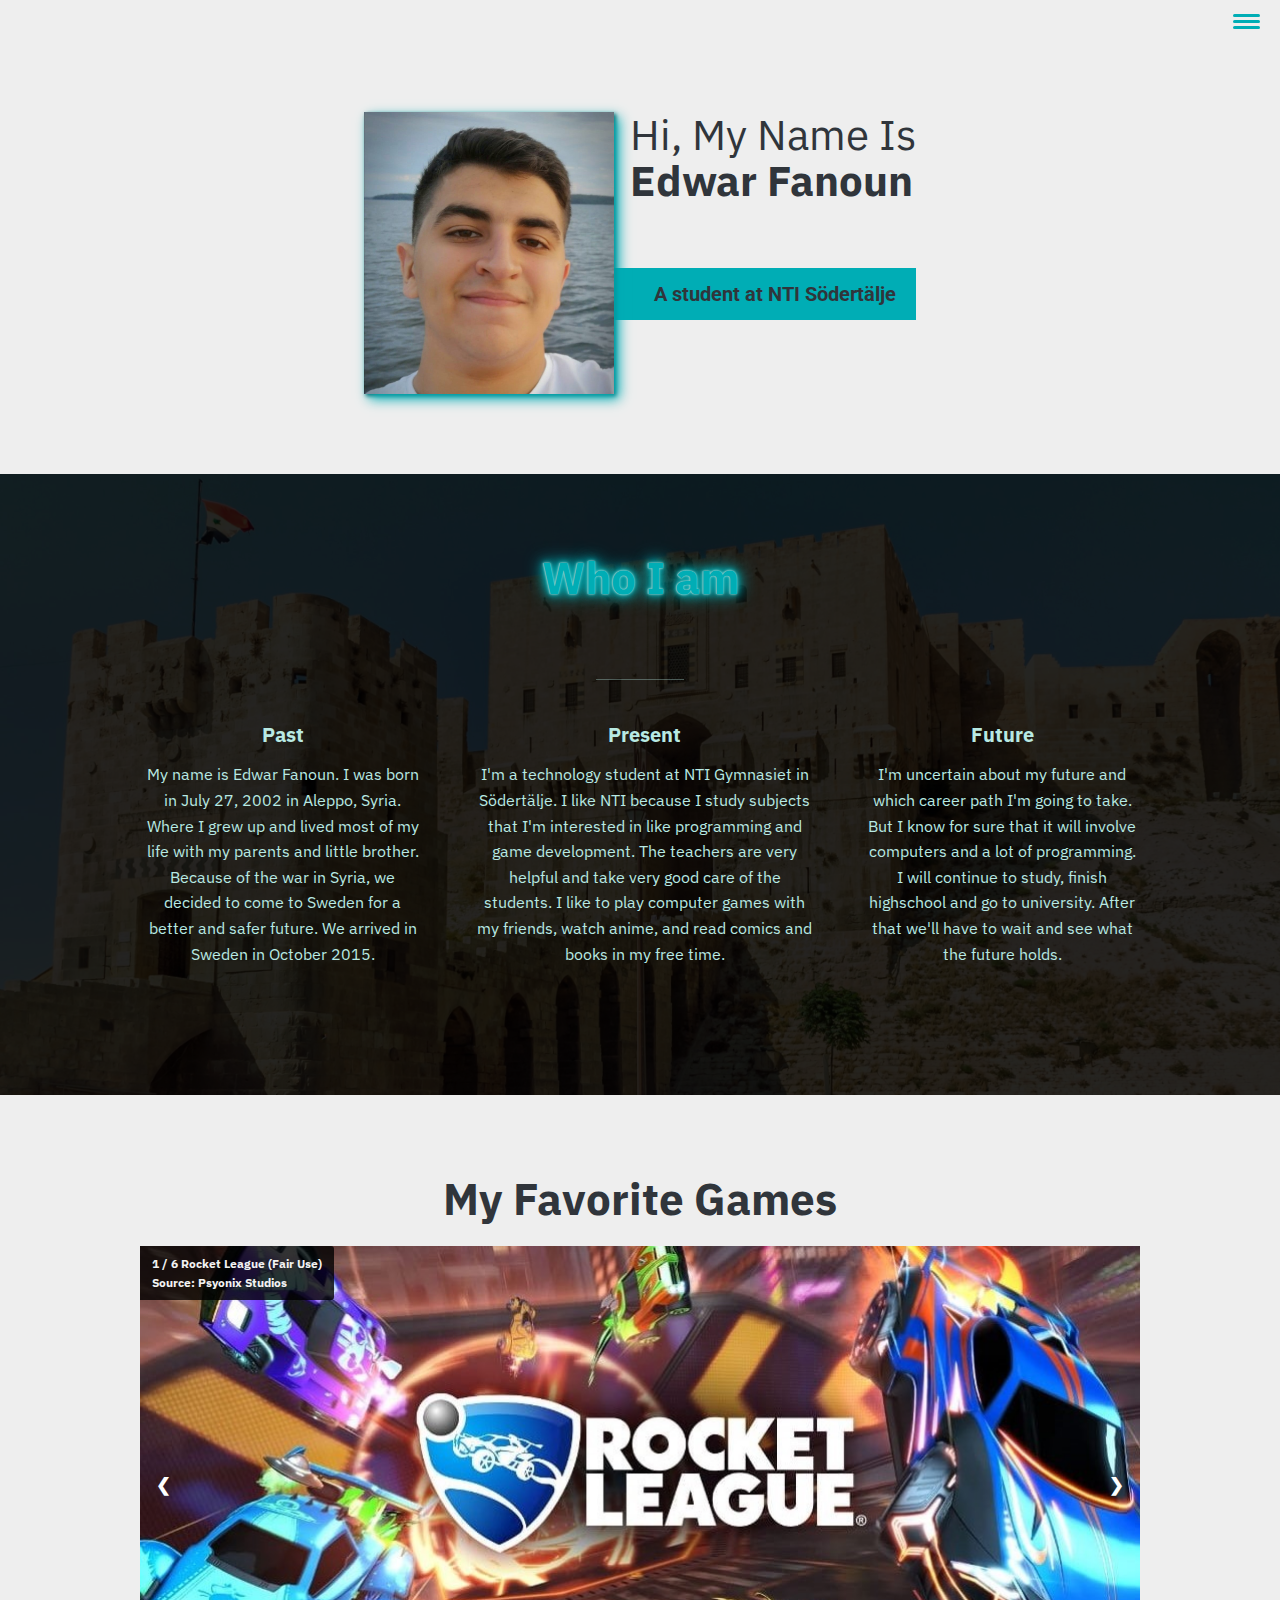
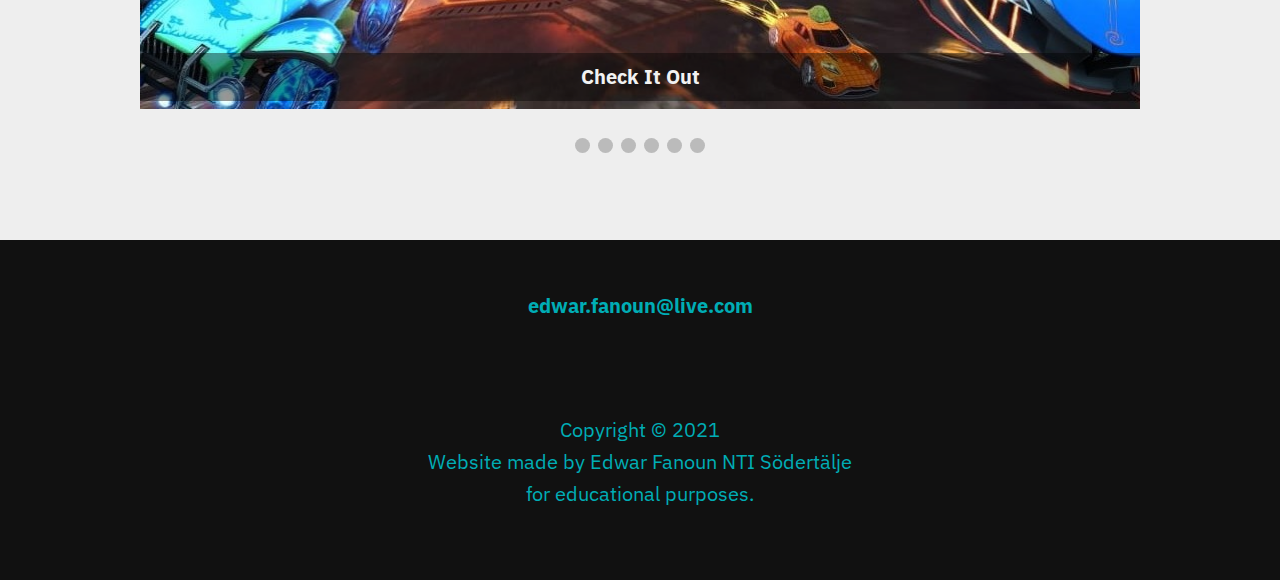
==== commit 86fbe572: "," ====
--- a/index.html
+++ b/index.html
@@ -60,8 +60,8 @@
                 <div class="about-me-text">
                     <h3> Future </h3>
                     <p> I'm uncertain about my future and which career path I'm going to take.
-                        But I know for sure that it will involve computers and a lot of programming. 
-                        I will continue to study, finish highschool and go to university. After that we'll have to see
+                        But I know for sure that it will involve computers and a lot of programming.
+                        I will continue to study, finish highschool and go to university. After that we'll have to wait and see
                         what the future holds.
                         </p>
                 </div>
